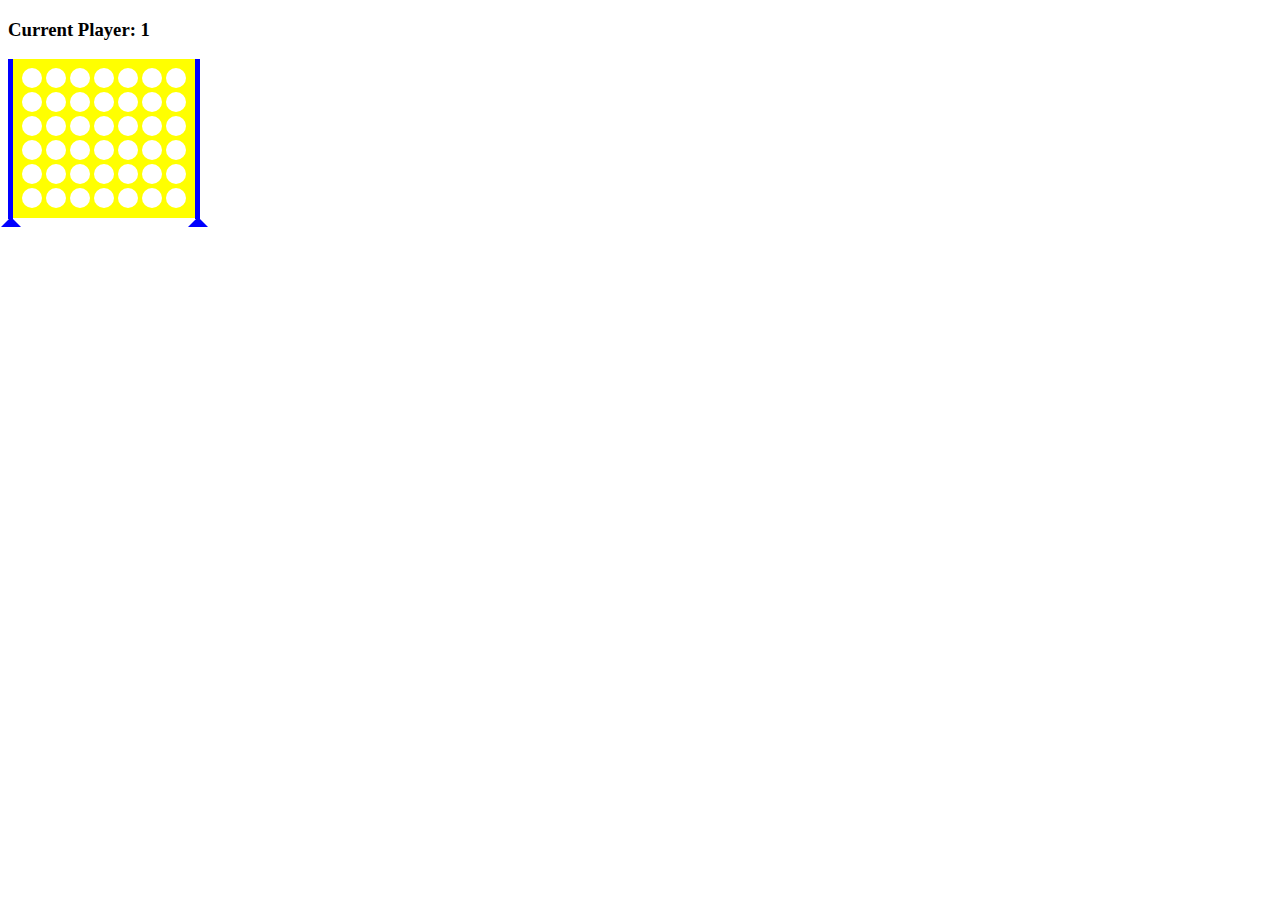
==== js-connect-four/index.html @ bf60f23f "connect 4" ====
<!DOCTYPE html>
<html lang="en">
<head>
    <meta charset="UTF-8">
    <title>Connect Four</title>
    <link rel='stylesheet' href='styles.css'></link>
</head>
<body>
    <h3>Current Player:<span id='current-player'> 1</span></h3>
    <h3<span id='result'></h3>

    <span class='left'><span class='left-bottom'></span></span>
    <span class='right'><span class='right-bottom'></span></span>
    
    <div class='grid'>
        <div class='open'></div>
        <div class='open'></div>
        <div class='open'></div>
        <div class='open'></div>
        <div class='open'></div>
        <div class='open'></div>
        <div class='open'></div>
        <div class='open'></div>
        <div class='open'></div>
        <div class='open'></div>
        <div class='open'></div>
        <div class='open'></div>
        <div class='open'></div>
        <div class='open'></div>
        <div class='open'></div>
        <div class='open'></div>
        <div class='open'></div>
        <div class='open'></div>
        <div class='open'></div>
        <div class='open'></div>
        <div class='open'></div>
        <div class='open'></div>
        <div class='open'></div>
        <div class='open'></div>
        <div class='open'></div>
        <div class='open'></div>
        <div class='open'></div>
        <div class='open'></div>
        <div class='open'></div>
        <div class='open'></div>
        <div class='open'></div>
        <div class='open'></div>
        <div class='open'></div>
        <div class='open'></div>
        <div class='open'></div>
        <div class='open'></div>
        <div class='open'></div>
        <div class='open'></div>
        <div class='open'></div>
        <div class='open'></div> 
        <div class='open'></div>
        <div class='open'></div>
        <div class='taken'></div>
        <div class='taken'></div>
        <div class='taken'></div>
        <div class='taken'></div>
        <div class='taken'></div>
        <div class='taken'></div> 
        <div class='taken'></div>
    </div>
</body>
<script src='app.js' charset='utf-8'></script>
</html>
---- js-connect-four/styles.css ----
.grid {
    display: flex;
    flex-wrap: wrap;
    border: 5px solid yellow;
    background-color: yellow;
    height: 145px;
    width: 168px;
    margin: 5px;
    padding: 2px;
}
.grid div {
    height: 20px;
    width: 20px;
    margin: 2px;
}
.player-one {
    background-color: red !important;
    border-radius: 10px;
    z-index: 2;
}
.player-two {
    background-color: black !important;
    border-radius: 10px;
}
.open {
    box-sizing: border-box;
    background-color: white;
    border-radius: 10px;
}
.left {
    width: 5px;
    height: 160px;
    z-index: 2;
    background-color: blue;
    position: absolute;
}
.left-bottom {
    position: absolute;
    width: 0;
    height: 0;
    left: -7px;
    top: 158px;
    border-left: 10px solid transparent;
    border-right: 10px solid transparent;
    border-bottom: 10px solid blue;
}
.right {
    width: 5px;
    height: 160px;
    z-index: 2;
    left: 195px;
    background-color: blue;
    position: absolute;
}
.right-bottom {
    position: absolute;
    width: 0;
    height: 0;
    left: -7px;
    top: 158px;
    border-left: 10px solid transparent;
    border-right: 10px solid transparent;
    border-bottom: 10px solid blue;
}
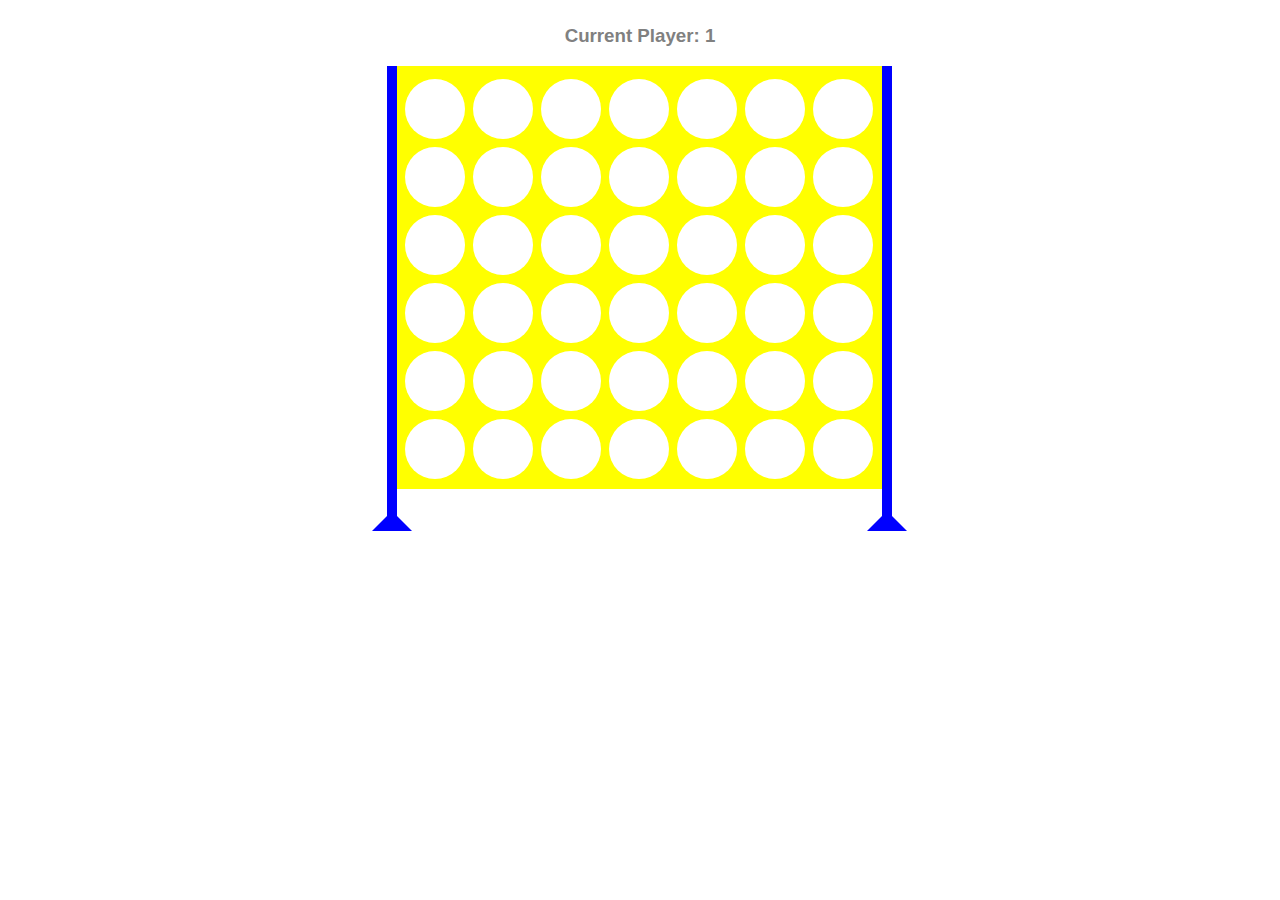
==== commit fbee9fb5: "added larger size" ====
--- a/js-connect-four/index.html
+++ b/js-connect-four/index.html
@@ -6,62 +6,62 @@
     <link rel='stylesheet' href='styles.css'></link>
 </head>
 <body>
-    <h3>Current Player:<span id='current-player'> 1</span></h3>
-    <h3<span id='result'></h3>
-
-    <span class='left'><span class='left-bottom'></span></span>
-    <span class='right'><span class='right-bottom'></span></span>
-    
-    <div class='grid'>
-        <div class='open'></div>
-        <div class='open'></div>
-        <div class='open'></div>
-        <div class='open'></div>
-        <div class='open'></div>
-        <div class='open'></div>
-        <div class='open'></div>
-        <div class='open'></div>
-        <div class='open'></div>
-        <div class='open'></div>
-        <div class='open'></div>
-        <div class='open'></div>
-        <div class='open'></div>
-        <div class='open'></div>
-        <div class='open'></div>
-        <div class='open'></div>
-        <div class='open'></div>
-        <div class='open'></div>
-        <div class='open'></div>
-        <div class='open'></div>
-        <div class='open'></div>
-        <div class='open'></div>
-        <div class='open'></div>
-        <div class='open'></div>
-        <div class='open'></div>
-        <div class='open'></div>
-        <div class='open'></div>
-        <div class='open'></div>
-        <div class='open'></div>
-        <div class='open'></div>
-        <div class='open'></div>
-        <div class='open'></div>
-        <div class='open'></div>
-        <div class='open'></div>
-        <div class='open'></div>
-        <div class='open'></div>
-        <div class='open'></div>
-        <div class='open'></div>
-        <div class='open'></div>
-        <div class='open'></div> 
-        <div class='open'></div>
-        <div class='open'></div>
-        <div class='taken'></div>
-        <div class='taken'></div>
-        <div class='taken'></div>
-        <div class='taken'></div>
-        <div class='taken'></div>
-        <div class='taken'></div> 
-        <div class='taken'></div>
+    <div class='main'>
+        <h3 class='currentPlayer'>Current Player: <span id='current-player'> 1</span></h3>
+        <h3<span id='result'></h3>            
+            <div class='grid'>
+                <span class='left'><span class='left-bottom'></span></span>
+                <div class='open'></div>
+                <div class='open'></div>
+                <div class='open'></div>
+                <div class='open'></div>
+                <div class='open'></div>
+                <div class='open'></div>
+                <div class='open'></div>
+                <div class='open'></div>
+                <div class='open'></div>
+                <div class='open'></div>
+                <div class='open'></div>
+                <div class='open'></div>
+                <div class='open'></div>
+                <div class='open'></div>
+                <div class='open'></div>
+                <div class='open'></div>
+                <div class='open'></div>
+                <div class='open'></div>
+                <div class='open'></div>
+                <div class='open'></div>
+                <div class='open'></div>
+                <div class='open'></div>
+                <div class='open'></div>
+                <div class='open'></div>
+                <div class='open'></div>
+                <div class='open'></div>
+                <div class='open'></div>
+                <div class='open'></div>
+                <div class='open'></div>
+                <div class='open'></div>
+                <div class='open'></div>
+                <div class='open'></div>
+                <div class='open'></div>
+                <div class='open'></div>
+                <div class='open'></div>
+                <div class='open'></div>
+                <div class='open'></div>
+                <div class='open'></div>
+                <div class='open'></div>
+                <div class='open'></div> 
+                <div class='open'></div>
+                <div class='open'></div>
+                <div class='taken'></div>
+                <div class='taken'></div>
+                <div class='taken'></div>
+                <div class='taken'></div>
+                <div class='taken'></div>
+                <div class='taken'></div> 
+                <div class='taken'></div>
+            <span class='right'><span class='right-bottom'></span></span>
+        </div>
     </div>
 </body>
 <script src='app.js' charset='utf-8'></script>
--- a/js-connect-four/styles.css
+++ b/js-connect-four/styles.css
@@ -1,54 +1,66 @@
+.main {
+    position: relative;
+    text-align: center;
+    margin: 25px auto;
+    left: 0;
+    right: 0;
+}
 .grid {
+    position: relative;
     display: flex;
     flex-wrap: wrap;
     border: 5px solid yellow;
     background-color: yellow;
     height: 145px;
     width: 168px;
-    margin: 5px;
+    margin: 5px auto;
     padding: 2px;
 }
 .grid div {
+    position: relative;
     height: 20px;
     width: 20px;
     margin: 2px;
 }
 .player-one {
     background-color: red !important;
-    border-radius: 10px;
+    border-radius: 50%;
     z-index: 2;
 }
 .player-two {
     background-color: black !important;
-    border-radius: 10px;
+    border-radius: 50%;
 }
 .open {
     box-sizing: border-box;
     background-color: white;
-    border-radius: 10px;
+    border-radius: 50%;
 }
 .left {
     width: 5px;
-    height: 160px;
+    height: 170px;
     z-index: 2;
     background-color: blue;
     position: absolute;
+    left: -7px;
+    top: -5px;
 }
 .left-bottom {
     position: absolute;
     width: 0;
     height: 0;
     left: -7px;
-    top: 158px;
+    top: 165px;
     border-left: 10px solid transparent;
     border-right: 10px solid transparent;
     border-bottom: 10px solid blue;
 }
 .right {
     width: 5px;
-    height: 160px;
+    height: 170px;
     z-index: 2;
-    left: 195px;
+    left: 176px;
+    top: -5px;
     background-color: blue;
     position: absolute;
 }
@@ -56,9 +68,54 @@
     position: absolute;
     width: 0;
     height: 0;
-    left: -7px;
-    top: 158px;
+    left: -7.5px;
+    top: 165px;
     border-left: 10px solid transparent;
     border-right: 10px solid transparent;
     border-bottom: 10px solid blue;
+}
+.currentPlayer {
+    font-family: 'Segoe UI', Tahoma, Geneva, Verdana, sans-serif;
+    color: grey;
+}
+@media (min-width: 700px) {
+    .grid {
+        height: 405px;
+        width: 478px;
+        margin: 10px auto;
+        padding: 4px;
+    }
+    .grid div {
+        height: 60px;
+        width: 60px;
+        margin: 4px;
+    }
+    .left {
+        width: 10px;
+        height: 450px;
+        z-index: 2;
+        left: -10px;
+        top: -5px;
+    }
+    .left-bottom {
+        left: -15px;
+        top: 445px;
+        border-left: 20px solid transparent;
+        border-right: 20px solid transparent;
+        border-bottom: 20px solid blue;
+    }
+    .right {
+        width: 10px;
+        height: 450px;
+        z-index: 2;
+        left: 485px;
+        top: -5px; 
+    }
+    .right-bottom {
+        left: -15px;
+        top: 445px;
+        border-left: 20px solid transparent;
+        border-right: 20px solid transparent;
+        border-bottom: 20px solid blue;
+    }
 }